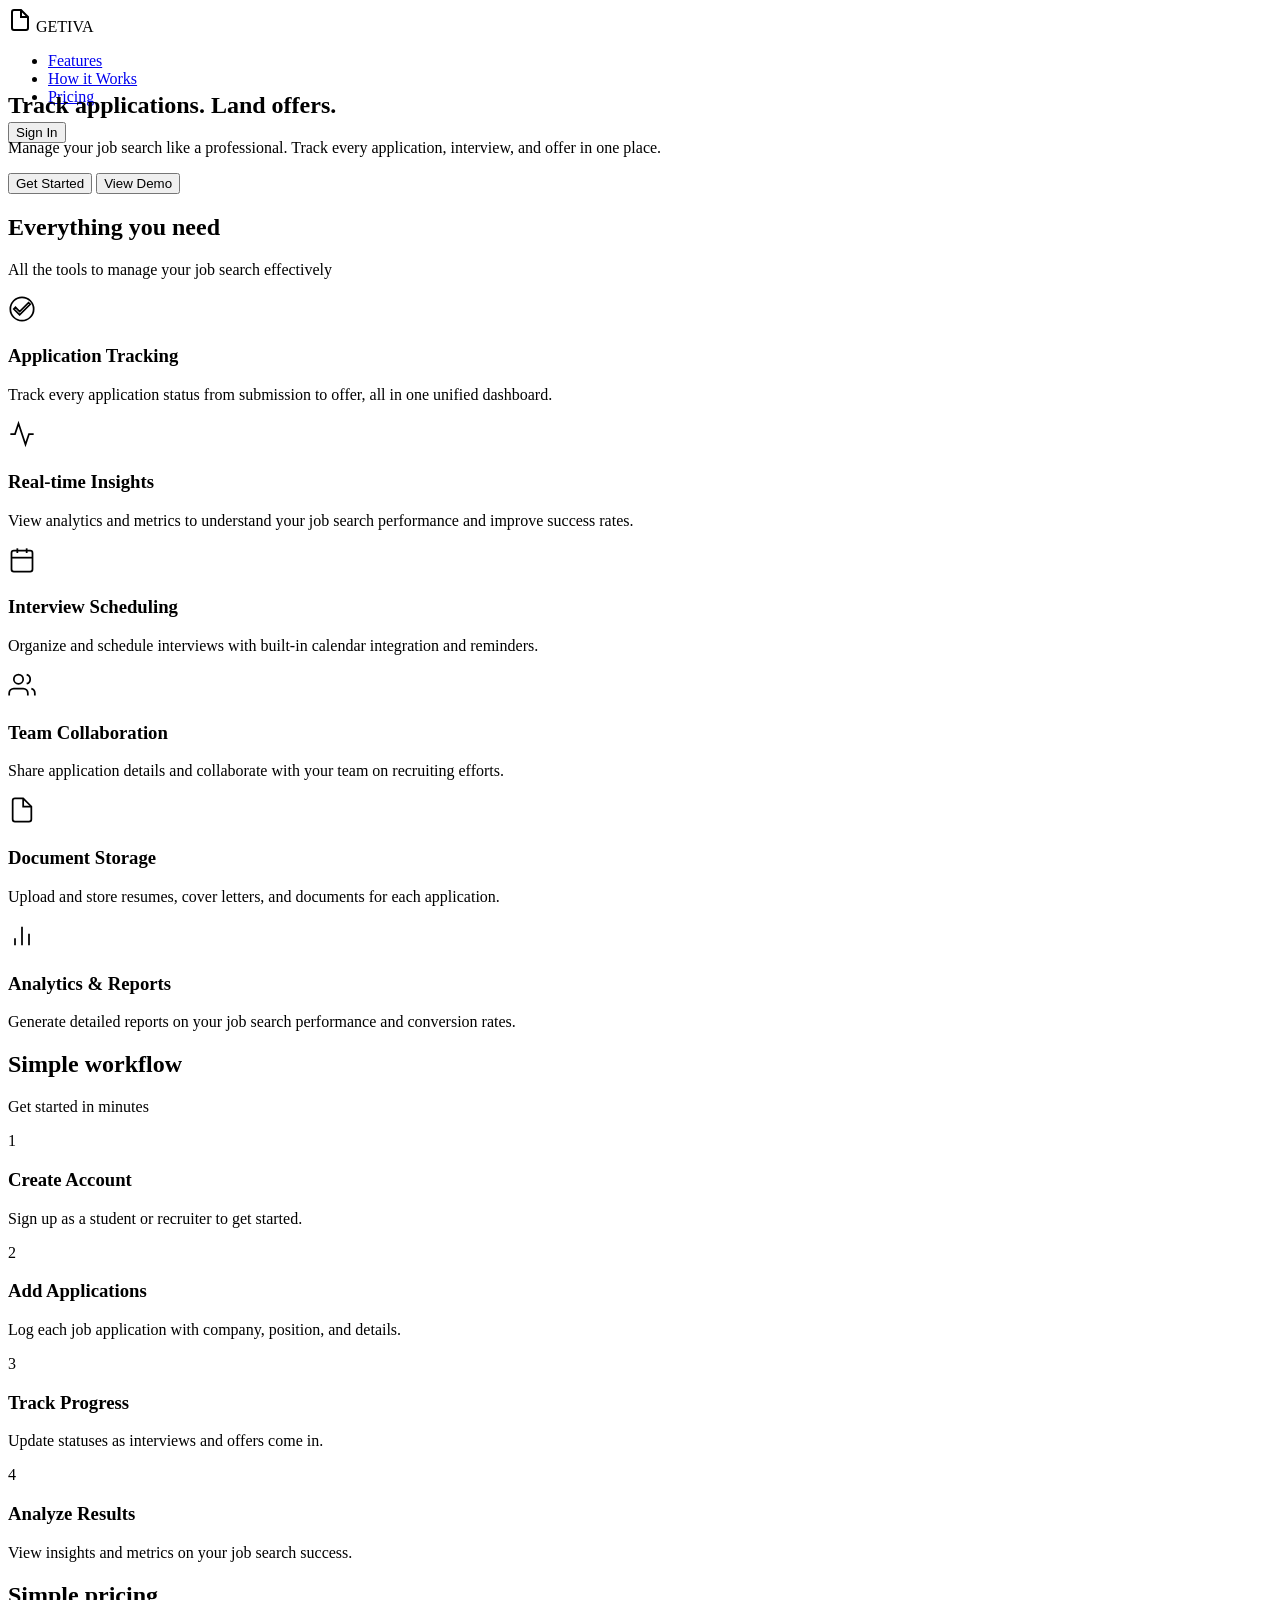
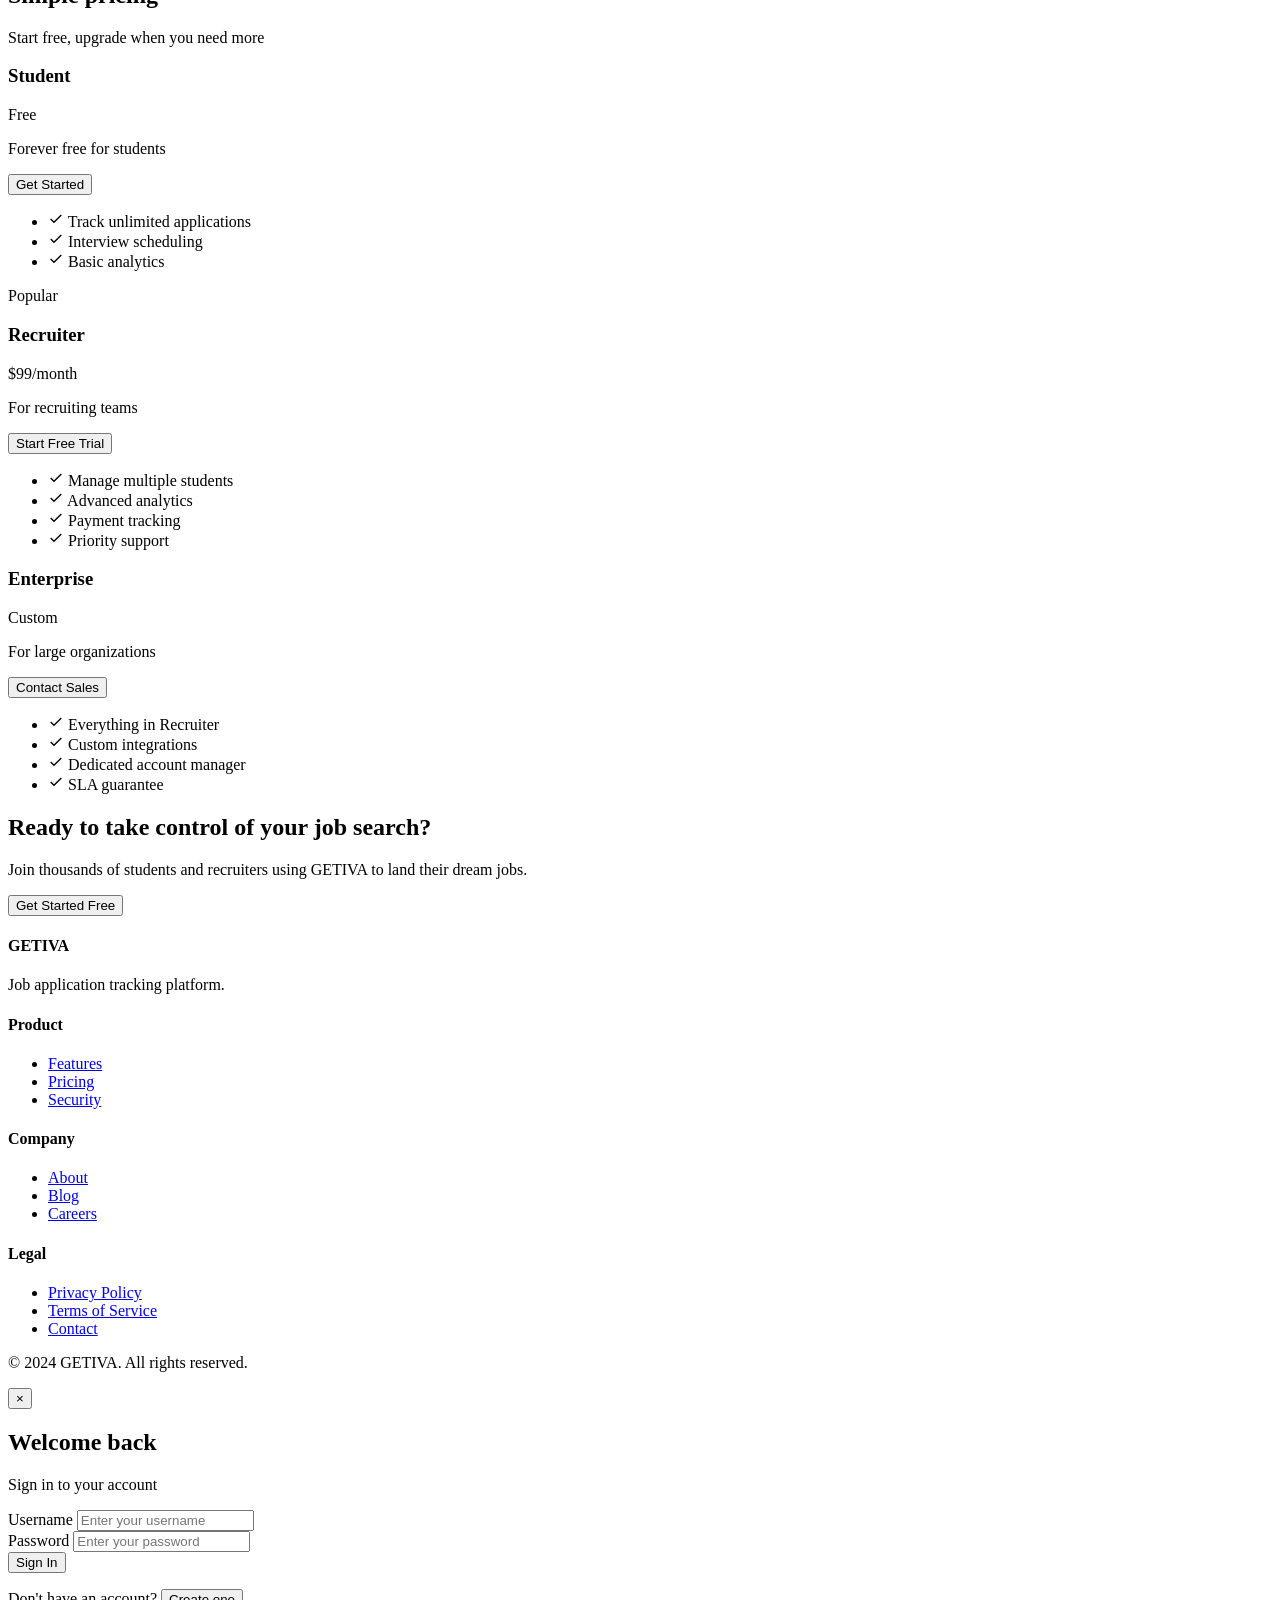
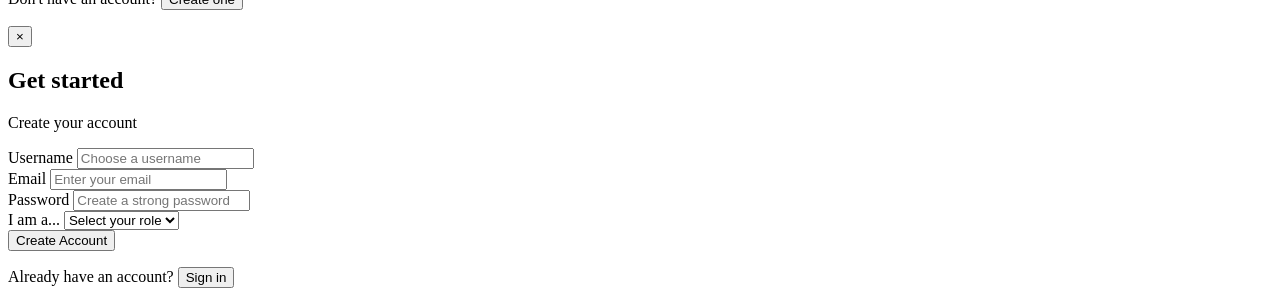
==== frontend/public/index.html @ 127f7015 "Fix all import paths and file references after directory restructuring Updated backend Python import" ====
<!DOCTYPE html>
<html lang="en">
<head>
    <meta charset="UTF-8">
    <meta name="viewport" content="width=device-width, initial-scale=1.0">
    <title>GETIVA - Job Application Tracking Platform</title>
    <link rel="stylesheet" href="css/design-system.css">
    <link rel="stylesheet" href="css/landing.css">
</head>
<body>
    <!-- Navigation -->
    <nav class="navbar">
        <div class="container flex justify-between items-center" style="height: 64px;">
            <div class="logo">
                <svg width="24" height="24" viewBox="0 0 24 24" fill="none" stroke="currentColor" stroke-width="2">
                    <path d="M13 2H6a2 2 0 0 0-2 2v16a2 2 0 0 0 2 2h12a2 2 0 0 0 2-2V9z"></path>
                    <polyline points="13 2 13 9 20 9"></polyline>
                </svg>
                <span>GETIVA</span>
            </div>
            <ul class="nav-links">
                <li><a href="#features">Features</a></li>
                <li><a href="#how-it-works">How it Works</a></li>
                <li><a href="#pricing">Pricing</a></li>
            </ul>
            <button class="btn btn-primary" id="signInBtn">Sign In</button>
        </div>
    </nav>

    <!-- Hero Section -->
    <section class="hero">
        <div class="container">
            <div class="hero-content">
                <h1>Track applications. Land offers.</h1>
                <p>Manage your job search like a professional. Track every application, interview, and offer in one place.</p>
                <div class="hero-buttons">
                    <button class="btn btn-primary btn-lg" id="getStartedBtn">Get Started</button>
                    <button class="btn btn-secondary btn-lg">View Demo</button>
                </div>
            </div>
            <div class="hero-image">
                <div class="dashboard-preview">
                    <div class="preview-header">
                        <div class="preview-dot"></div>
                        <div class="preview-dot"></div>
                        <div class="preview-dot"></div>
                    </div>
                    <div class="preview-content">
                        <div class="preview-row">
                            <div class="preview-item large"></div>
                        </div>
                        <div class="preview-row">
                            <div class="preview-item"></div>
                            <div class="preview-item"></div>
                        </div>
                        <div class="preview-row">
                            <div class="preview-item large"></div>
                        </div>
                    </div>
                </div>
            </div>
        </div>
    </section>

    <!-- Features Section -->
    <section id="features" class="features-section">
        <div class="container">
            <div class="section-header">
                <h2>Everything you need</h2>
                <p>All the tools to manage your job search effectively</p>
            </div>
            <div class="features-grid">
                <!-- Application Tracking -->
                <div class="feature-card">
                    <div class="feature-icon">
                        <svg width="28" height="28" viewBox="0 0 24 24" fill="none" stroke="currentColor" stroke-width="1.5">
                            <path d="M12 2C6.48 2 2 6.48 2 12s4.48 10 10 10 10-4.48 10-10S17.52 2 12 2zm-2 15l-5-5 1.41-1.41L10 14.17l7.59-7.59L19 8l-9 9z"></path>
                        </svg>
                    </div>
                    <h3>Application Tracking</h3>
                    <p>Track every application status from submission to offer, all in one unified dashboard.</p>
                </div>

                <!-- Real-time Updates -->
                <div class="feature-card">
                    <div class="feature-icon">
                        <svg width="28" height="28" viewBox="0 0 24 24" fill="none" stroke="currentColor" stroke-width="1.5">
                            <polyline points="22 12 18 12 15 21 9 3 6 12 2 12"></polyline>
                        </svg>
                    </div>
                    <h3>Real-time Insights</h3>
                    <p>View analytics and metrics to understand your job search performance and improve success rates.</p>
                </div>

                <!-- Organization -->
                <div class="feature-card">
                    <div class="feature-icon">
                        <svg width="28" height="28" viewBox="0 0 24 24" fill="none" stroke="currentColor" stroke-width="1.5">
                            <rect x="3" y="4" width="18" height="18" rx="2" ry="2"></rect>
                            <line x1="16" y1="2" x2="16" y2="6"></line>
                            <line x1="8" y1="2" x2="8" y2="6"></line>
                            <line x1="3" y1="10" x2="21" y2="10"></line>
                        </svg>
                    </div>
                    <h3>Interview Scheduling</h3>
                    <p>Organize and schedule interviews with built-in calendar integration and reminders.</p>
                </div>

                <!-- Recruiter Tools -->
                <div class="feature-card">
                    <div class="feature-icon">
                        <svg width="28" height="28" viewBox="0 0 24 24" fill="none" stroke="currentColor" stroke-width="1.5">
                            <path d="M17 21v-2a4 4 0 0 0-4-4H5a4 4 0 0 0-4 4v2"></path>
                            <circle cx="9" cy="7" r="4"></circle>
                            <path d="M23 21v-2a4 4 0 0 0-3-3.87"></path>
                            <path d="M16 3.13a4 4 0 0 1 0 7.75"></path>
                        </svg>
                    </div>
                    <h3>Team Collaboration</h3>
                    <p>Share application details and collaborate with your team on recruiting efforts.</p>
                </div>

                <!-- Document Management -->
                <div class="feature-card">
                    <div class="feature-icon">
                        <svg width="28" height="28" viewBox="0 0 24 24" fill="none" stroke="currentColor" stroke-width="1.5">
                            <path d="M13 2H6a2 2 0 0 0-2 2v16a2 2 0 0 0 2 2h12a2 2 0 0 0 2-2V9z"></path>
                            <polyline points="13 2 13 9 20 9"></polyline>
                        </svg>
                    </div>
                    <h3>Document Storage</h3>
                    <p>Upload and store resumes, cover letters, and documents for each application.</p>
                </div>

                <!-- Analytics & Reports -->
                <div class="feature-card">
                    <div class="feature-icon">
                        <svg width="28" height="28" viewBox="0 0 24 24" fill="none" stroke="currentColor" stroke-width="1.5">
                            <line x1="18" y1="20" x2="18" y2="10"></line>
                            <line x1="12" y1="20" x2="12" y2="4"></line>
                            <line x1="6" y1="20" x2="6" y2="14"></line>
                        </svg>
                    </div>
                    <h3>Analytics & Reports</h3>
                    <p>Generate detailed reports on your job search performance and conversion rates.</p>
                </div>
            </div>
        </div>
    </section>

    <!-- How It Works -->
    <section id="how-it-works" class="how-it-works">
        <div class="container">
            <div class="section-header">
                <h2>Simple workflow</h2>
                <p>Get started in minutes</p>
            </div>
            <div class="steps-grid">
                <div class="step">
                    <div class="step-number">1</div>
                    <h3>Create Account</h3>
                    <p>Sign up as a student or recruiter to get started.</p>
                </div>
                <div class="step">
                    <div class="step-number">2</div>
                    <h3>Add Applications</h3>
                    <p>Log each job application with company, position, and details.</p>
                </div>
                <div class="step">
                    <div class="step-number">3</div>
                    <h3>Track Progress</h3>
                    <p>Update statuses as interviews and offers come in.</p>
                </div>
                <div class="step">
                    <div class="step-number">4</div>
                    <h3>Analyze Results</h3>
                    <p>View insights and metrics on your job search success.</p>
                </div>
            </div>
        </div>
    </section>

    <!-- Pricing -->
    <section id="pricing" class="pricing-section">
        <div class="container">
            <div class="section-header">
                <h2>Simple pricing</h2>
                <p>Start free, upgrade when you need more</p>
            </div>
            <div class="pricing-grid">
                <div class="pricing-card">
                    <h3>Student</h3>
                    <p class="price">Free</p>
                    <p class="price-description">Forever free for students</p>
                    <button class="btn btn-secondary btn-block">Get Started</button>
                    <ul class="features-list">
                        <li>
                            <svg width="16" height="16" viewBox="0 0 24 24" fill="none" stroke="currentColor" stroke-width="2">
                                <polyline points="20 6 9 17 4 12"></polyline>
                            </svg>
                            Track unlimited applications
                        </li>
                        <li>
                            <svg width="16" height="16" viewBox="0 0 24 24" fill="none" stroke="currentColor" stroke-width="2">
                                <polyline points="20 6 9 17 4 12"></polyline>
                            </svg>
                            Interview scheduling
                        </li>
                        <li>
                            <svg width="16" height="16" viewBox="0 0 24 24" fill="none" stroke="currentColor" stroke-width="2">
                                <polyline points="20 6 9 17 4 12"></polyline>
                            </svg>
                            Basic analytics
                        </li>
                    </ul>
                </div>

                <div class="pricing-card featured">
                    <div class="badge badge-info">Popular</div>
                    <h3>Recruiter</h3>
                    <p class="price">$99<span>/month</span></p>
                    <p class="price-description">For recruiting teams</p>
                    <button class="btn btn-primary btn-block">Start Free Trial</button>
                    <ul class="features-list">
                        <li>
                            <svg width="16" height="16" viewBox="0 0 24 24" fill="none" stroke="currentColor" stroke-width="2">
                                <polyline points="20 6 9 17 4 12"></polyline>
                            </svg>
                            Manage multiple students
                        </li>
                        <li>
                            <svg width="16" height="16" viewBox="0 0 24 24" fill="none" stroke="currentColor" stroke-width="2">
                                <polyline points="20 6 9 17 4 12"></polyline>
                            </svg>
                            Advanced analytics
                        </li>
                        <li>
                            <svg width="16" height="16" viewBox="0 0 24 24" fill="none" stroke="currentColor" stroke-width="2">
                                <polyline points="20 6 9 17 4 12"></polyline>
                            </svg>
                            Payment tracking
                        </li>
                        <li>
                            <svg width="16" height="16" viewBox="0 0 24 24" fill="none" stroke="currentColor" stroke-width="2">
                                <polyline points="20 6 9 17 4 12"></polyline>
                            </svg>
                            Priority support
                        </li>
                    </ul>
                </div>

                <div class="pricing-card">
                    <h3>Enterprise</h3>
                    <p class="price">Custom</p>
                    <p class="price-description">For large organizations</p>
                    <button class="btn btn-secondary btn-block">Contact Sales</button>
                    <ul class="features-list">
                        <li>
                            <svg width="16" height="16" viewBox="0 0 24 24" fill="none" stroke="currentColor" stroke-width="2">
                                <polyline points="20 6 9 17 4 12"></polyline>
                            </svg>
                            Everything in Recruiter
                        </li>
                        <li>
                            <svg width="16" height="16" viewBox="0 0 24 24" fill="none" stroke="currentColor" stroke-width="2">
                                <polyline points="20 6 9 17 4 12"></polyline>
                            </svg>
                            Custom integrations
                        </li>
                        <li>
                            <svg width="16" height="16" viewBox="0 0 24 24" fill="none" stroke="currentColor" stroke-width="2">
                                <polyline points="20 6 9 17 4 12"></polyline>
                            </svg>
                            Dedicated account manager
                        </li>
                        <li>
                            <svg width="16" height="16" viewBox="0 0 24 24" fill="none" stroke="currentColor" stroke-width="2">
                                <polyline points="20 6 9 17 4 12"></polyline>
                            </svg>
                            SLA guarantee
                        </li>
                    </ul>
                </div>
            </div>
        </div>
    </section>

    <!-- CTA Section -->
    <section class="cta-section">
        <div class="container">
            <h2>Ready to take control of your job search?</h2>
            <p>Join thousands of students and recruiters using GETIVA to land their dream jobs.</p>
            <button class="btn btn-primary btn-lg" id="ctaButton">Get Started Free</button>
        </div>
    </section>

    <!-- Footer -->
    <footer class="footer">
        <div class="container">
            <div class="footer-top">
                <div class="footer-col">
                    <h4>GETIVA</h4>
                    <p>Job application tracking platform.</p>
                </div>
                <div class="footer-col">
                    <h4>Product</h4>
                    <ul>
                        <li><a href="#features">Features</a></li>
                        <li><a href="#pricing">Pricing</a></li>
                        <li><a href="#">Security</a></li>
                    </ul>
                </div>
                <div class="footer-col">
                    <h4>Company</h4>
                    <ul>
                        <li><a href="#">About</a></li>
                        <li><a href="#">Blog</a></li>
                        <li><a href="#">Careers</a></li>
                    </ul>
                </div>
                <div class="footer-col">
                    <h4>Legal</h4>
                    <ul>
                        <li><a href="#">Privacy Policy</a></li>
                        <li><a href="#">Terms of Service</a></li>
                        <li><a href="#">Contact</a></li>
                    </ul>
                </div>
            </div>
            <div class="footer-bottom">
                <p>&copy; 2024 GETIVA. All rights reserved.</p>
            </div>
        </div>
    </footer>

    <!-- Auth Modals -->
    <div class="auth-modal" id="authModal">
        <div class="modal-content">
            <!-- Login Form -->
            <div class="form-container active" id="loginForm">
                <button class="modal-close" id="closeAuthModal">&times;</button>
                <h2>Welcome back</h2>
                <p>Sign in to your account</p>

                <form id="loginFormElement">
                    <div class="form-group">
                        <label for="loginUsername">Username</label>
                        <input type="text" id="loginUsername" name="username" required placeholder="Enter your username">
                    </div>

                    <div class="form-group">
                        <label for="loginPassword">Password</label>
                        <input type="password" id="loginPassword" name="password" required placeholder="Enter your password">
                    </div>

                    <div class="form-error" id="loginError"></div>

                    <button type="submit" class="btn btn-primary btn-block">
                        Sign In
                    </button>
                </form>

                <div class="form-footer">
                    <p>Don't have an account? <button class="link-btn" id="switchToRegister">Create one</button></p>
                </div>
            </div>

            <!-- Registration Form -->
            <div class="form-container" id="registerForm">
                <button class="modal-close" id="closeAuthModal2">&times;</button>
                <h2>Get started</h2>
                <p>Create your account</p>

                <form id="registerFormElement">
                    <div class="form-group">
                        <label for="registerUsername">Username</label>
                        <input type="text" id="registerUsername" name="username" required placeholder="Choose a username">
                    </div>

                    <div class="form-group">
                        <label for="registerEmail">Email</label>
                        <input type="email" id="registerEmail" name="email" required placeholder="Enter your email">
                    </div>

                    <div class="form-group">
                        <label for="registerPassword">Password</label>
                        <input type="password" id="registerPassword" name="password" required placeholder="Create a strong password">
                    </div>

                    <div class="form-group">
                        <label for="registerRole">I am a...</label>
                        <select id="registerRole" name="role" required>
                            <option value="">Select your role</option>
                            <option value="student">Student</option>
                            <option value="recruiter">Recruiter</option>
                        </select>
                    </div>

                    <div class="form-group" id="fullNameGroup" style="display: none;">
                        <label for="registerFullName">Full Name</label>
                        <input type="text" id="registerFullName" name="full_name" placeholder="Enter your full name">
                    </div>

                    <div class="form-error" id="registerError"></div>

                    <button type="submit" class="btn btn-primary btn-block">
                        Create Account
                    </button>
                </form>

                <div class="form-footer">
                    <p>Already have an account? <button class="link-btn" id="switchToLogin">Sign in</button></p>
                </div>
            </div>
        </div>
    </div>

    <!-- Overlay -->
    <div class="modal-overlay" id="modalOverlay"></div>

    <!-- Toast Notifications -->
    <div class="toast-container" id="toastContainer"></div>

    <script src="js/script.js"></script>
</body>
</html>
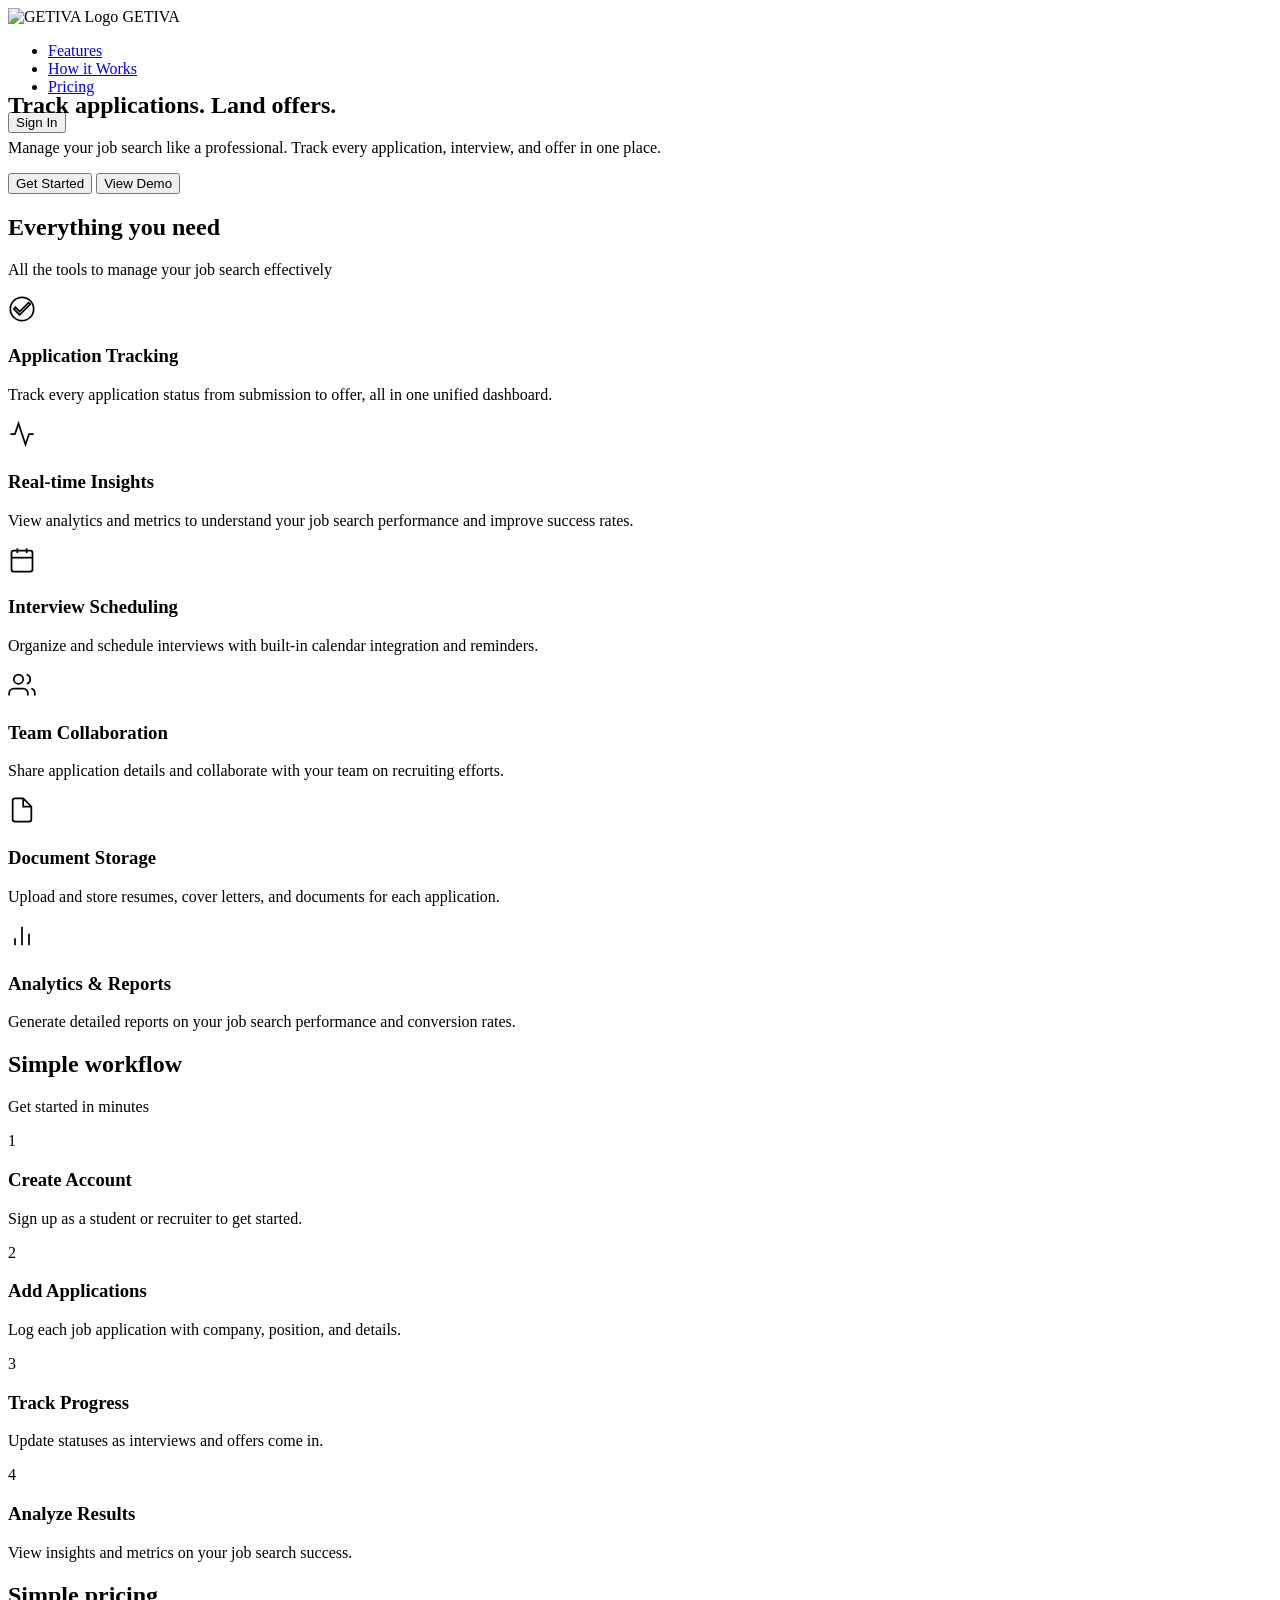
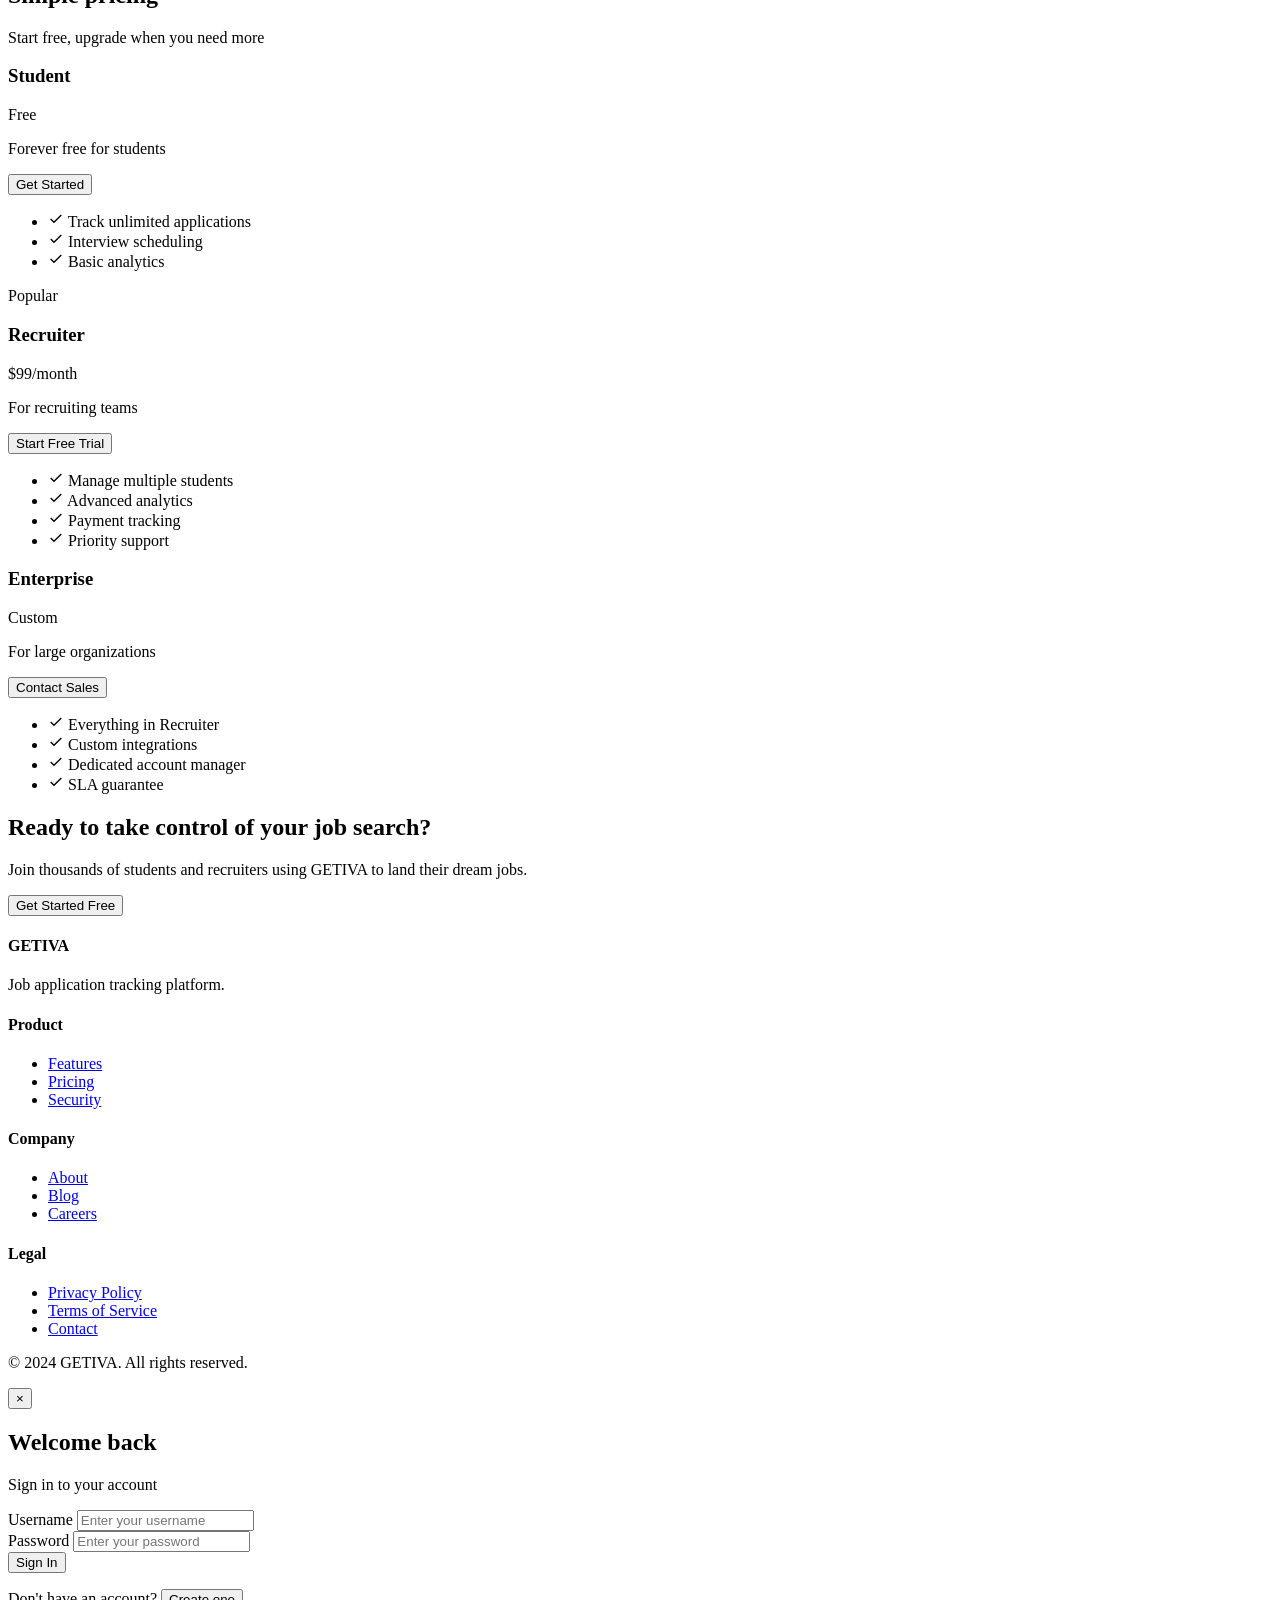
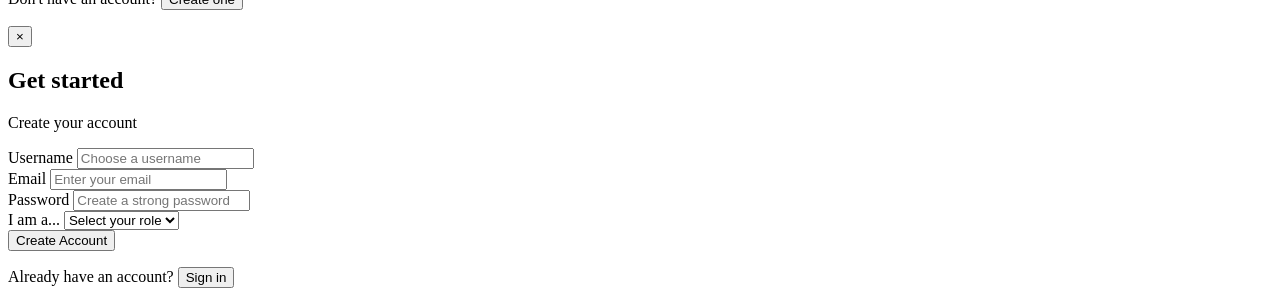
==== commit 8af7711f: "Add GETIVA logo support and update branding across application - Create frontend/public/images direc" ====
--- a/frontend/public/index.html
+++ b/frontend/public/index.html
@@ -12,10 +12,7 @@
     <nav class="navbar">
         <div class="container flex justify-between items-center" style="height: 64px;">
             <div class="logo">
-                <svg width="24" height="24" viewBox="0 0 24 24" fill="none" stroke="currentColor" stroke-width="2">
-                    <path d="M13 2H6a2 2 0 0 0-2 2v16a2 2 0 0 0 2 2h12a2 2 0 0 0 2-2V9z"></path>
-                    <polyline points="13 2 13 9 20 9"></polyline>
-                </svg>
+                <img src="images/logo.png" alt="GETIVA Logo" width="32" height="32" style="object-fit: contain;">
                 <span>GETIVA</span>
             </div>
             <ul class="nav-links">
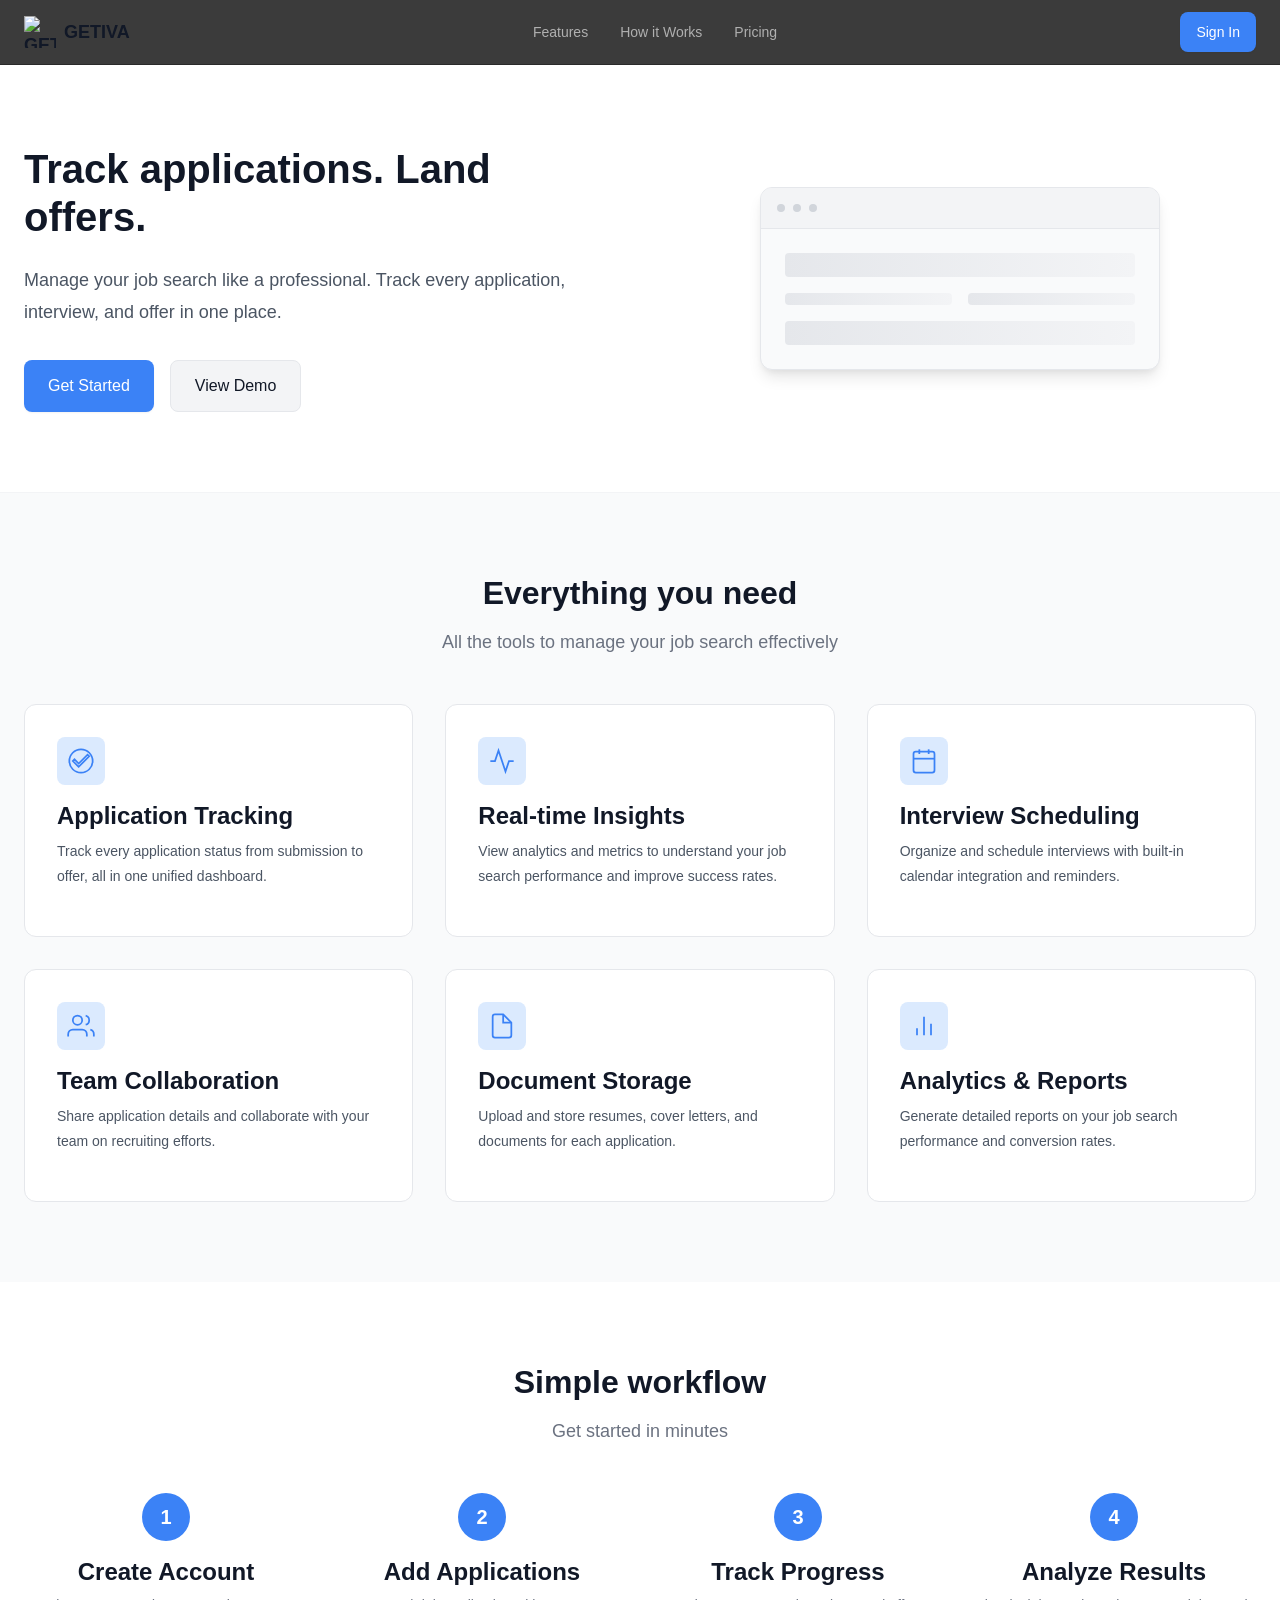
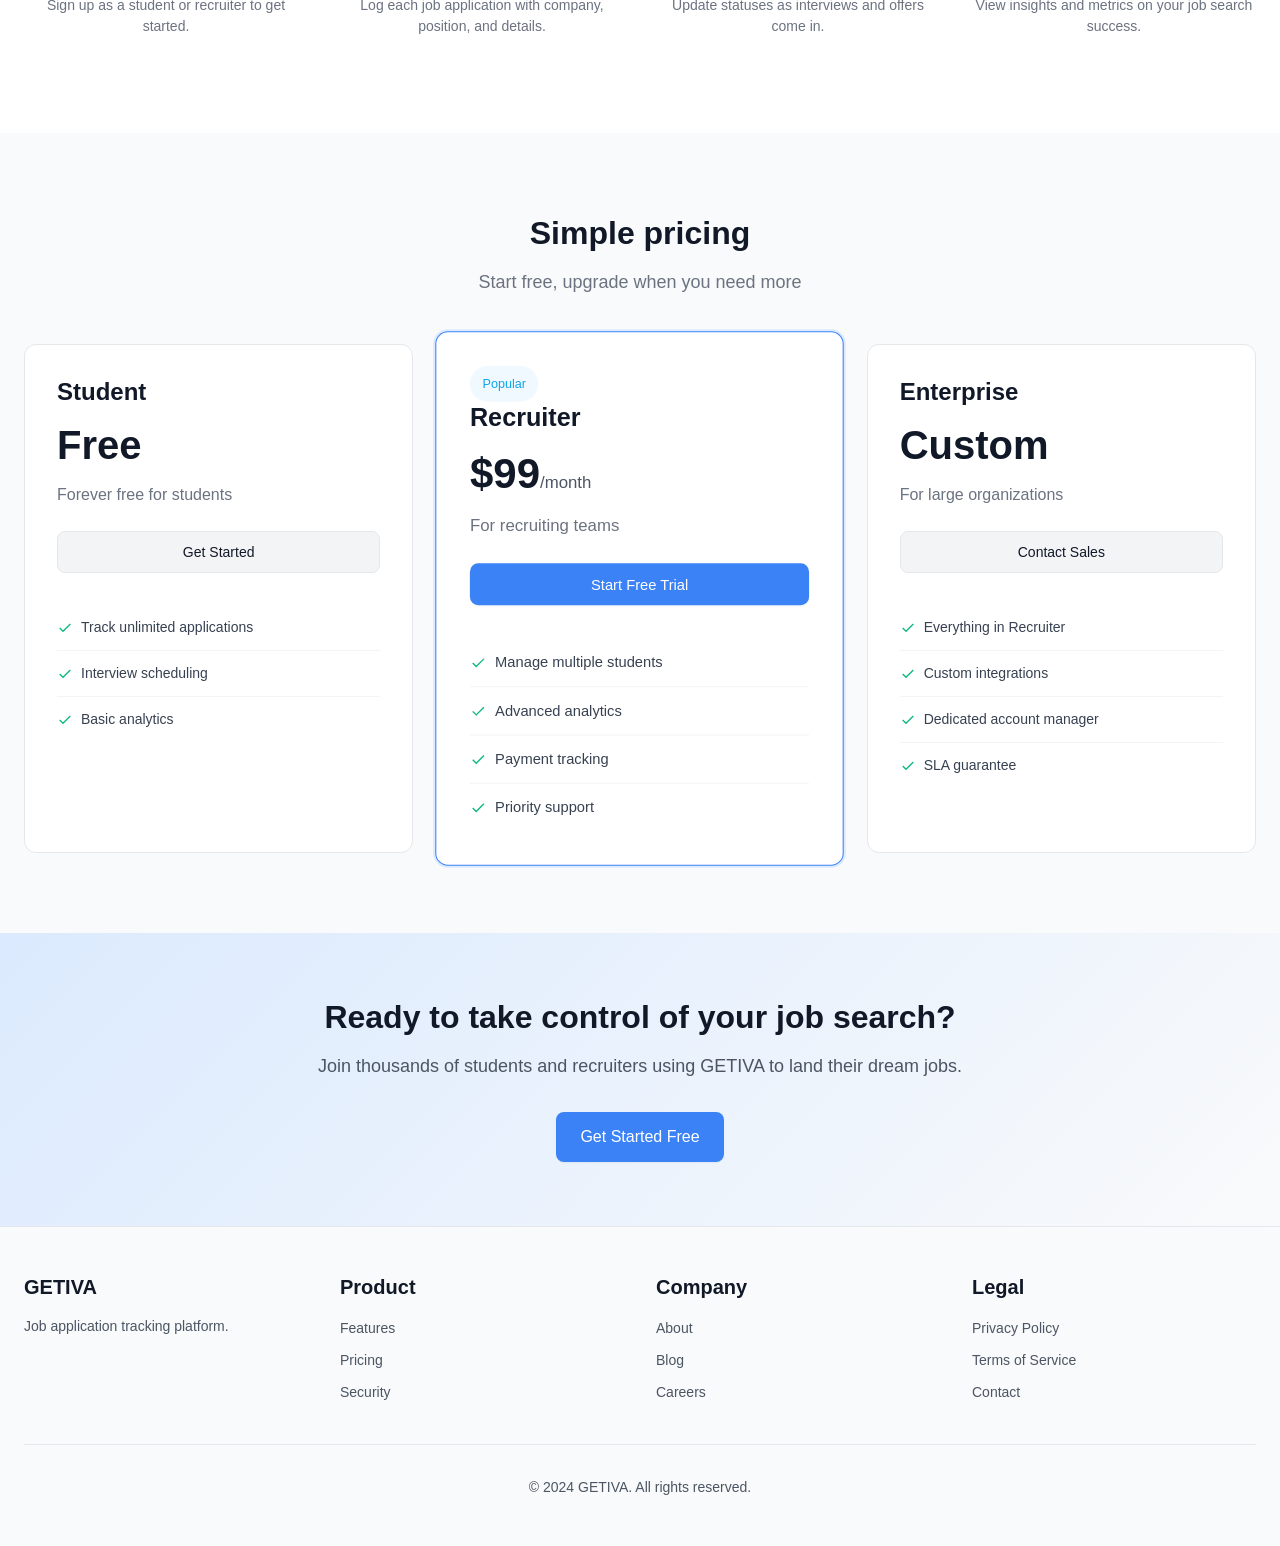
==== commit fe151388: "Fix frontend asset paths for correct relative references Update all HTML files to use ../ prefix for" ====
--- a/frontend/public/index.html
+++ b/frontend/public/index.html
@@ -4,8 +4,8 @@
     <meta charset="UTF-8">
     <meta name="viewport" content="width=device-width, initial-scale=1.0">
     <title>GETIVA - Job Application Tracking Platform</title>
-    <link rel="stylesheet" href="css/design-system.css">
-    <link rel="stylesheet" href="css/landing.css">
+    <link rel="stylesheet" href="../css/design-system.css">
+    <link rel="stylesheet" href="../css/landing.css">
 </head>
 <body>
     <!-- Navigation -->
@@ -418,6 +418,6 @@
     <!-- Toast Notifications -->
     <div class="toast-container" id="toastContainer"></div>
 
-    <script src="js/script.js"></script>
+    <script src="../js/script.js"></script>
 </body>
 </html>
--- a/frontend/css/design-system.css
+++ b/frontend/css/design-system.css
@@ -0,0 +1,578 @@
+/* ============================================
+   GETIVA - Professional SaaS Design System
+   Enterprise-grade, human-centric UI
+   ============================================ */
+
+:root {
+    /* Color Palette - Professional & Neutral */
+    --color-white: #FFFFFF;
+    --color-black: #000000;
+    --color-gray-50: #F9FAFB;
+    --color-gray-100: #F3F4F6;
+    --color-gray-200: #E5E7EB;
+    --color-gray-300: #D1D5DB;
+    --color-gray-400: #9CA3AF;
+    --color-gray-500: #6B7280;
+    --color-gray-600: #4B5563;
+    --color-gray-700: #374151;
+    --color-gray-800: #1F2937;
+    --color-gray-900: #111827;
+
+    /* Brand Color - Soft Blue Accent */
+    --color-primary: #3B82F6;
+    --color-primary-light: #DBEAFE;
+    --color-primary-dark: #1E40AF;
+
+    /* Semantic Colors */
+    --color-success: #10B981;
+    --color-success-light: #ECFDF5;
+    --color-warning: #F59E0B;
+    --color-warning-light: #FFFBEB;
+    --color-error: #EF4444;
+    --color-error-light: #FEE2E2;
+    --color-info: #0EA5E9;
+    --color-info-light: #F0F9FF;
+
+    /* Typography Scale */
+    --font-family-primary: -apple-system, BlinkMacSystemFont, 'Segoe UI', 'Roboto', 'Helvetica Neue', sans-serif;
+    --font-family-mono: 'Monaco', 'Menlo', 'Ubuntu Mono', monospace;
+
+    --font-size-xs: 12px;
+    --font-size-sm: 14px;
+    --font-size-base: 16px;
+    --font-size-lg: 18px;
+    --font-size-xl: 20px;
+    --font-size-2xl: 24px;
+    --font-size-3xl: 32px;
+    --font-size-4xl: 40px;
+
+    --font-weight-light: 300;
+    --font-weight-normal: 400;
+    --font-weight-medium: 500;
+    --font-weight-semibold: 600;
+    --font-weight-bold: 700;
+
+    /* Line Heights */
+    --line-height-tight: 1.25;
+    --line-height-normal: 1.5;
+    --line-height-relaxed: 1.75;
+
+    /* Spacing System (8px base) */
+    --space-0: 0;
+    --space-1: 4px;
+    --space-2: 8px;
+    --space-3: 12px;
+    --space-4: 16px;
+    --space-6: 24px;
+    --space-8: 32px;
+    --space-12: 48px;
+    --space-16: 64px;
+    --space-20: 80px;
+    --space-24: 96px;
+
+    /* Border Radius */
+    --radius-sm: 4px;
+    --radius-md: 6px;
+    --radius-lg: 8px;
+    --radius-xl: 12px;
+    --radius-2xl: 16px;
+    --radius-full: 9999px;
+
+    /* Shadow System */
+    --shadow-sm: 0 1px 2px 0 rgba(0, 0, 0, 0.05);
+    --shadow-md: 0 4px 6px -1px rgba(0, 0, 0, 0.1), 0 2px 4px -1px rgba(0, 0, 0, 0.06);
+    --shadow-lg: 0 10px 15px -3px rgba(0, 0, 0, 0.1), 0 4px 6px -2px rgba(0, 0, 0, 0.05);
+    --shadow-xl: 0 20px 25px -5px rgba(0, 0, 0, 0.1), 0 10px 10px -5px rgba(0, 0, 0, 0.04);
+    --shadow-2xl: 0 25px 50px -12px rgba(0, 0, 0, 0.25);
+
+    /* Transitions */
+    --transition-fast: all 150ms ease-in-out;
+    --transition-base: all 200ms ease-in-out;
+    --transition-slow: all 300ms ease-in-out;
+}
+
+/* ============================================
+   RESET & GLOBAL
+   ============================================ */
+
+* {
+    margin: 0;
+    padding: 0;
+    box-sizing: border-box;
+}
+
+html {
+    scroll-behavior: smooth;
+    -webkit-font-smoothing: antialiased;
+    -moz-osx-font-smoothing: grayscale;
+}
+
+body {
+    font-family: var(--font-family-primary);
+    background-color: var(--color-white);
+    color: var(--color-gray-900);
+    font-size: var(--font-size-base);
+    line-height: var(--line-height-normal);
+}
+
+/* ============================================
+   TYPOGRAPHY
+   ============================================ */
+
+h1, h2, h3, h4, h5, h6 {
+    font-weight: var(--font-weight-semibold);
+    line-height: var(--line-height-tight);
+    color: var(--color-gray-900);
+}
+
+h1 {
+    font-size: var(--font-size-4xl);
+    font-weight: var(--font-weight-bold);
+}
+
+h2 {
+    font-size: var(--font-size-3xl);
+}
+
+h3 {
+    font-size: var(--font-size-2xl);
+}
+
+h4 {
+    font-size: var(--font-size-xl);
+}
+
+h5 {
+    font-size: var(--font-size-lg);
+}
+
+h6 {
+    font-size: var(--font-size-base);
+    text-transform: uppercase;
+    letter-spacing: 0.05em;
+    color: var(--color-gray-600);
+}
+
+p {
+    color: var(--color-gray-600);
+    margin-bottom: var(--space-4);
+}
+
+a {
+    color: var(--color-primary);
+    text-decoration: none;
+    transition: var(--transition-fast);
+}
+
+a:hover {
+    color: var(--color-primary-dark);
+    text-decoration: underline;
+}
+
+/* ============================================
+   BUTTONS
+   ============================================ */
+
+.btn {
+    display: inline-flex;
+    align-items: center;
+    justify-content: center;
+    gap: var(--space-2);
+    padding: var(--space-3) var(--space-4);
+    font-size: var(--font-size-sm);
+    font-weight: var(--font-weight-medium);
+    border: none;
+    border-radius: var(--radius-lg);
+    cursor: pointer;
+    transition: var(--transition-base);
+    text-decoration: none;
+    white-space: nowrap;
+}
+
+/* Button Variants */
+.btn-primary {
+    background-color: var(--color-primary);
+    color: var(--color-white);
+    box-shadow: var(--shadow-sm);
+}
+
+.btn-primary:hover {
+    background-color: var(--color-primary-dark);
+    box-shadow: var(--shadow-md);
+}
+
+.btn-primary:active {
+    transform: translateY(1px);
+}
+
+.btn-secondary {
+    background-color: var(--color-gray-100);
+    color: var(--color-gray-900);
+    border: 1px solid var(--color-gray-200);
+}
+
+.btn-secondary:hover {
+    background-color: var(--color-gray-50);
+    border-color: var(--color-gray-300);
+}
+
+.btn-ghost {
+    background-color: transparent;
+    color: var(--color-gray-700);
+    border: 1px solid transparent;
+}
+
+.btn-ghost:hover {
+    background-color: var(--color-gray-50);
+}
+
+.btn-danger {
+    background-color: var(--color-error);
+    color: var(--color-white);
+}
+
+.btn-danger:hover {
+    background-color: #DC2626;
+}
+
+.btn-success {
+    background-color: var(--color-success);
+    color: var(--color-white);
+}
+
+.btn-success:hover {
+    background-color: #059669;
+}
+
+/* Button Sizes */
+.btn-sm {
+    padding: var(--space-2) var(--space-3);
+    font-size: var(--font-size-xs);
+}
+
+.btn-lg {
+    padding: var(--space-4) var(--space-6);
+    font-size: var(--font-size-base);
+}
+
+.btn-block {
+    width: 100%;
+}
+
+.btn-disabled {
+    opacity: 0.6;
+    cursor: not-allowed;
+    pointer-events: none;
+}
+
+/* ============================================
+   INPUTS & FORMS
+   ============================================ */
+
+.form-group {
+    margin-bottom: var(--space-6);
+}
+
+label {
+    display: block;
+    font-size: var(--font-size-sm);
+    font-weight: var(--font-weight-medium);
+    color: var(--color-gray-900);
+    margin-bottom: var(--space-2);
+}
+
+input,
+select,
+textarea {
+    width: 100%;
+    padding: var(--space-3) var(--space-4);
+    font-family: inherit;
+    font-size: var(--font-size-base);
+    border: 1px solid var(--color-gray-300);
+    border-radius: var(--radius-lg);
+    background-color: var(--color-white);
+    color: var(--color-gray-900);
+    transition: var(--transition-fast);
+}
+
+input::placeholder,
+textarea::placeholder {
+    color: var(--color-gray-400);
+}
+
+input:focus,
+select:focus,
+textarea:focus {
+    outline: none;
+    border-color: var(--color-primary);
+    box-shadow: 0 0 0 3px var(--color-primary-light);
+}
+
+input:disabled,
+select:disabled,
+textarea:disabled {
+    background-color: var(--color-gray-50);
+    color: var(--color-gray-500);
+    cursor: not-allowed;
+}
+
+select {
+    cursor: pointer;
+    appearance: none;
+    background-image: url("data:image/svg+xml,%3Csvg xmlns='http://www.w3.org/2000/svg' fill='none' viewBox='0 0 20 20'%3E%3Cpath stroke='%236B7280' stroke-linecap='round' stroke-linejoin='round' stroke-width='1.5' d='m6 8 4 4 4-4'/%3E%3C/svg%3E");
+    background-position: right var(--space-4) center;
+    background-repeat: no-repeat;
+    background-size: 20px;
+    padding-right: var(--space-12);
+}
+
+textarea {
+    resize: vertical;
+    min-height: 120px;
+}
+
+/* ============================================
+   CARDS & CONTAINERS
+   ============================================ */
+
+.card {
+    background-color: var(--color-white);
+    border: 1px solid var(--color-gray-200);
+    border-radius: var(--radius-xl);
+    padding: var(--space-6);
+    box-shadow: var(--shadow-sm);
+    transition: var(--transition-base);
+}
+
+.card:hover {
+    box-shadow: var(--shadow-md);
+    border-color: var(--color-gray-300);
+}
+
+.card-compact {
+    padding: var(--space-4);
+}
+
+/* ============================================
+   GRID & LAYOUT
+   ============================================ */
+
+.container {
+    width: 100%;
+    max-width: 1280px;
+    margin: 0 auto;
+    padding: 0 var(--space-6);
+}
+
+.grid {
+    display: grid;
+    gap: var(--space-6);
+}
+
+.grid-2 {
+    grid-template-columns: repeat(2, 1fr);
+}
+
+.grid-3 {
+    grid-template-columns: repeat(3, 1fr);
+}
+
+.grid-4 {
+    grid-template-columns: repeat(4, 1fr);
+}
+
+@media (max-width: 1024px) {
+    .grid-4 {
+        grid-template-columns: repeat(2, 1fr);
+    }
+}
+
+@media (max-width: 640px) {
+    .grid-2,
+    .grid-3,
+    .grid-4 {
+        grid-template-columns: 1fr;
+    }
+}
+
+/* ============================================
+   UTILITY CLASSES
+   ============================================ */
+
+.text-center {
+    text-align: center;
+}
+
+.text-right {
+    text-align: right;
+}
+
+.text-left {
+    text-align: left;
+}
+
+.text-muted {
+    color: var(--color-gray-500);
+}
+
+.text-primary {
+    color: var(--color-primary);
+}
+
+.text-success {
+    color: var(--color-success);
+}
+
+.text-error {
+    color: var(--color-error);
+}
+
+.text-warning {
+    color: var(--color-warning);
+}
+
+.text-sm {
+    font-size: var(--font-size-sm);
+}
+
+.text-xs {
+    font-size: var(--font-size-xs);
+}
+
+.font-medium {
+    font-weight: var(--font-weight-medium);
+}
+
+.font-semibold {
+    font-weight: var(--font-weight-semibold);
+}
+
+.font-bold {
+    font-weight: var(--font-weight-bold);
+}
+
+.m-0 { margin: 0; }
+.mt-2 { margin-top: var(--space-2); }
+.mt-4 { margin-top: var(--space-4); }
+.mt-6 { margin-top: var(--space-6); }
+.mb-2 { margin-bottom: var(--space-2); }
+.mb-4 { margin-bottom: var(--space-4); }
+.mb-6 { margin-bottom: var(--space-6); }
+
+.p-0 { padding: 0; }
+.p-4 { padding: var(--space-4); }
+.p-6 { padding: var(--space-6); }
+
+.flex {
+    display: flex;
+}
+
+.flex-col {
+    flex-direction: column;
+}
+
+.gap-2 { gap: var(--space-2); }
+.gap-4 { gap: var(--space-4); }
+.gap-6 { gap: var(--space-6); }
+
+.items-center {
+    align-items: center;
+}
+
+.justify-between {
+    justify-content: space-between;
+}
+
+.justify-center {
+    justify-content: center;
+}
+
+/* ============================================
+   STATUS BADGES
+   ============================================ */
+
+.badge {
+    display: inline-flex;
+    align-items: center;
+    padding: var(--space-2) var(--space-3);
+    border-radius: var(--radius-full);
+    font-size: var(--font-size-xs);
+    font-weight: var(--font-weight-medium);
+}
+
+.badge-success {
+    background-color: var(--color-success-light);
+    color: var(--color-success);
+}
+
+.badge-error {
+    background-color: var(--color-error-light);
+    color: var(--color-error);
+}
+
+.badge-warning {
+    background-color: var(--color-warning-light);
+    color: var(--color-warning);
+}
+
+.badge-info {
+    background-color: var(--color-info-light);
+    color: var(--color-info);
+}
+
+.badge-gray {
+    background-color: var(--color-gray-100);
+    color: var(--color-gray-700);
+}
+
+/* ============================================
+   RESPONSIVE
+   ============================================ */
+
+@media (max-width: 768px) {
+    h1 {
+        font-size: var(--font-size-3xl);
+    }
+
+    h2 {
+        font-size: var(--font-size-2xl);
+    }
+
+    .container {
+        padding: 0 var(--space-4);
+    }
+}
+
+@media (max-width: 480px) {
+    h1 {
+        font-size: var(--font-size-2xl);
+    }
+
+    h2 {
+        font-size: var(--font-size-xl);
+    }
+
+    .btn {
+        padding: var(--space-2) var(--space-3);
+        font-size: var(--font-size-xs);
+    }
+}
+
+/* ============================================
+   ACCESSIBILITY
+   ============================================ */
+
+@media (prefers-reduced-motion: reduce) {
+    * {
+        animation-duration: 0.01ms !important;
+        animation-iteration-count: 1 !important;
+        transition-duration: 0.01ms !important;
+    }
+}
+
+@media (prefers-color-scheme: light) {
+    body {
+        background-color: var(--color-white);
+        color: var(--color-gray-900);
+    }
+}
--- a/frontend/css/landing.css
+++ b/frontend/css/landing.css
@@ -0,0 +1,688 @@
+/* ============================================
+   GETIVA - Professional Landing Page Styles
+   ============================================ */
+
+/* ============================================
+   NAVIGATION
+   ============================================ */
+
+.navbar {
+    position: sticky;
+    top: 0;
+    z-index: 100;
+    background-color: var(--color-white);
+    border-bottom: 1px solid var(--color-gray-200);
+}
+
+.navbar .logo {
+    display: flex;
+    align-items: center;
+    gap: var(--space-2);
+    font-weight: var(--font-weight-bold);
+    font-size: var(--font-size-lg);
+    color: var(--color-gray-900);
+}
+
+.navbar .logo svg {
+    color: var(--color-primary);
+}
+
+.nav-links {
+    display: flex;
+    list-style: none;
+    gap: var(--space-8);
+}
+
+.nav-links a {
+    color: var(--color-gray-600);
+    font-weight: var(--font-weight-medium);
+    font-size: var(--font-size-sm);
+}
+
+.nav-links a:hover {
+    color: var(--color-primary);
+}
+
+@media (max-width: 768px) {
+    .nav-links {
+        display: none;
+    }
+
+    .navbar .logo {
+        font-size: var(--font-size-base);
+    }
+}
+
+/* ============================================
+   HERO SECTION
+   ============================================ */
+
+.hero {
+    padding: var(--space-20) 0;
+    border-bottom: 1px solid var(--color-gray-100);
+}
+
+.hero .container {
+    display: grid;
+    grid-template-columns: 1fr 1fr;
+    gap: var(--space-12);
+    align-items: center;
+}
+
+.hero-content h1 {
+    margin-bottom: var(--space-6);
+    line-height: 1.2;
+}
+
+.hero-content > p {
+    font-size: var(--font-size-lg);
+    color: var(--color-gray-600);
+    margin-bottom: var(--space-8);
+    line-height: var(--line-height-relaxed);
+}
+
+.hero-buttons {
+    display: flex;
+    gap: var(--space-4);
+    flex-wrap: wrap;
+}
+
+.hero-image {
+    display: flex;
+    justify-content: center;
+    align-items: center;
+}
+
+.dashboard-preview {
+    width: 100%;
+    max-width: 400px;
+    background: var(--color-gray-50);
+    border: 1px solid var(--color-gray-200);
+    border-radius: var(--radius-xl);
+    overflow: hidden;
+    box-shadow: var(--shadow-lg);
+}
+
+.preview-header {
+    display: flex;
+    gap: var(--space-2);
+    padding: var(--space-4);
+    background: var(--color-gray-100);
+    border-bottom: 1px solid var(--color-gray-200);
+}
+
+.preview-dot {
+    width: 8px;
+    height: 8px;
+    border-radius: 50%;
+    background: var(--color-gray-300);
+}
+
+.preview-content {
+    padding: var(--space-6);
+}
+
+.preview-row {
+    display: flex;
+    gap: var(--space-4);
+    margin-bottom: var(--space-4);
+}
+
+.preview-row:last-child {
+    margin-bottom: 0;
+}
+
+.preview-item {
+    height: 12px;
+    background: linear-gradient(90deg, var(--color-gray-200), var(--color-gray-100));
+    border-radius: var(--radius-sm);
+    flex: 1;
+}
+
+.preview-item.large {
+    height: 24px;
+}
+
+@media (max-width: 1024px) {
+    .hero .container {
+        grid-template-columns: 1fr;
+    }
+
+    .hero-image {
+        max-width: 100%;
+    }
+}
+
+@media (max-width: 768px) {
+    .hero {
+        padding: var(--space-12) 0;
+    }
+
+    .hero-content h1 {
+        font-size: var(--font-size-2xl);
+    }
+
+    .hero-content > p {
+        font-size: var(--font-size-base);
+    }
+}
+
+/* ============================================
+   SECTIONS
+   ============================================ */
+
+.section-header {
+    text-align: center;
+    margin-bottom: var(--space-12);
+}
+
+.section-header h2 {
+    margin-bottom: var(--space-4);
+}
+
+.section-header p {
+    font-size: var(--font-size-lg);
+    color: var(--color-gray-500);
+}
+
+/* Features Section */
+.features-section {
+    padding: var(--space-20) 0;
+    background-color: var(--color-gray-50);
+}
+
+.features-grid {
+    display: grid;
+    grid-template-columns: repeat(3, 1fr);
+    gap: var(--space-8);
+}
+
+.feature-card {
+    background: var(--color-white);
+    padding: var(--space-8);
+    border-radius: var(--radius-xl);
+    border: 1px solid var(--color-gray-200);
+    transition: var(--transition-base);
+}
+
+.feature-card:hover {
+    border-color: var(--color-gray-300);
+    box-shadow: var(--shadow-md);
+}
+
+.feature-icon {
+    width: 48px;
+    height: 48px;
+    background: var(--color-primary-light);
+    border-radius: var(--radius-lg);
+    display: flex;
+    align-items: center;
+    justify-content: center;
+    color: var(--color-primary);
+    margin-bottom: var(--space-4);
+}
+
+.feature-card h3 {
+    margin-bottom: var(--space-2);
+}
+
+.feature-card p {
+    font-size: var(--font-size-sm);
+    line-height: var(--line-height-relaxed);
+}
+
+@media (max-width: 1024px) {
+    .features-grid {
+        grid-template-columns: repeat(2, 1fr);
+    }
+}
+
+@media (max-width: 640px) {
+    .features-grid {
+        grid-template-columns: 1fr;
+    }
+
+    .features-section {
+        padding: var(--space-12) 0;
+    }
+}
+
+/* How It Works */
+.how-it-works {
+    padding: var(--space-20) 0;
+}
+
+.steps-grid {
+    display: grid;
+    grid-template-columns: repeat(4, 1fr);
+    gap: var(--space-8);
+}
+
+.step {
+    text-align: center;
+}
+
+.step-number {
+    width: 48px;
+    height: 48px;
+    background: var(--color-primary);
+    color: var(--color-white);
+    border-radius: 50%;
+    display: flex;
+    align-items: center;
+    justify-content: center;
+    font-weight: var(--font-weight-bold);
+    font-size: var(--font-size-xl);
+    margin: 0 auto var(--space-4);
+}
+
+.step h3 {
+    margin-bottom: var(--space-2);
+}
+
+.step p {
+    font-size: var(--font-size-sm);
+    color: var(--color-gray-500);
+}
+
+@media (max-width: 1024px) {
+    .steps-grid {
+        grid-template-columns: repeat(2, 1fr);
+    }
+}
+
+@media (max-width: 640px) {
+    .steps-grid {
+        grid-template-columns: 1fr;
+    }
+}
+
+/* Pricing Section */
+.pricing-section {
+    padding: var(--space-20) 0;
+    background-color: var(--color-gray-50);
+}
+
+.pricing-grid {
+    display: grid;
+    grid-template-columns: repeat(3, 1fr);
+    gap: var(--space-8);
+}
+
+.pricing-card {
+    background: var(--color-white);
+    padding: var(--space-8);
+    border-radius: var(--radius-xl);
+    border: 1px solid var(--color-gray-200);
+    position: relative;
+}
+
+.pricing-card.featured {
+    border-color: var(--color-primary);
+    box-shadow: 0 0 0 2px var(--color-primary-light);
+    transform: scale(1.05);
+}
+
+.pricing-card h3 {
+    margin-bottom: var(--space-2);
+}
+
+.pricing-card .price {
+    font-size: var(--font-size-4xl);
+    font-weight: var(--font-weight-bold);
+    color: var(--color-gray-900);
+    margin-bottom: var(--space-2);
+}
+
+.pricing-card .price span {
+    font-size: var(--font-size-base);
+    color: var(--color-gray-600);
+    font-weight: var(--font-weight-normal);
+}
+
+.price-description {
+    color: var(--color-gray-500);
+    margin-bottom: var(--space-6);
+}
+
+.pricing-card .btn-block {
+    margin-bottom: var(--space-8);
+}
+
+.features-list {
+    list-style: none;
+}
+
+.features-list li {
+    display: flex;
+    align-items: center;
+    gap: var(--space-2);
+    padding: var(--space-3) 0;
+    font-size: var(--font-size-sm);
+    color: var(--color-gray-700);
+    border-bottom: 1px solid var(--color-gray-100);
+}
+
+.features-list li:last-child {
+    border-bottom: none;
+}
+
+.features-list svg {
+    color: var(--color-success);
+    flex-shrink: 0;
+}
+
+@media (max-width: 1024px) {
+    .pricing-grid {
+        grid-template-columns: repeat(2, 1fr);
+    }
+
+    .pricing-card.featured {
+        transform: none;
+    }
+}
+
+@media (max-width: 640px) {
+    .pricing-grid {
+        grid-template-columns: 1fr;
+    }
+
+    .pricing-card.featured {
+        transform: none;
+    }
+}
+
+/* CTA Section */
+.cta-section {
+    padding: var(--space-16) 0;
+    background: linear-gradient(135deg, var(--color-primary-light), var(--color-gray-50));
+    text-align: center;
+}
+
+.cta-section h2 {
+    margin-bottom: var(--space-4);
+}
+
+.cta-section p {
+    font-size: var(--font-size-lg);
+    margin-bottom: var(--space-8);
+    color: var(--color-gray-600);
+}
+
+/* ============================================
+   FOOTER
+   ============================================ */
+
+.footer {
+    border-top: 1px solid var(--color-gray-200);
+    padding: var(--space-12) 0 var(--space-8);
+    background-color: var(--color-gray-50);
+}
+
+.footer-top {
+    display: grid;
+    grid-template-columns: repeat(4, 1fr);
+    gap: var(--space-8);
+    margin-bottom: var(--space-8);
+}
+
+.footer-col h4 {
+    margin-bottom: var(--space-4);
+}
+
+.footer-col p {
+    font-size: var(--font-size-sm);
+}
+
+.footer-col ul {
+    list-style: none;
+}
+
+.footer-col ul li {
+    margin-bottom: var(--space-2);
+}
+
+.footer-col ul a {
+    font-size: var(--font-size-sm);
+    color: var(--color-gray-600);
+}
+
+.footer-bottom {
+    text-align: center;
+    padding-top: var(--space-8);
+    border-top: 1px solid var(--color-gray-200);
+    color: var(--color-gray-500);
+    font-size: var(--font-size-sm);
+}
+
+@media (max-width: 768px) {
+    .footer-top {
+        grid-template-columns: repeat(2, 1fr);
+    }
+}
+
+/* ============================================
+   MODALS
+   ============================================ */
+
+.modal-overlay {
+    position: fixed;
+    top: 0;
+    left: 0;
+    width: 100%;
+    height: 100%;
+    background: rgba(0, 0, 0, 0.5);
+    display: none;
+    z-index: 998;
+}
+
+.modal-overlay.active {
+    display: block;
+}
+
+.auth-modal {
+    position: fixed;
+    top: 50%;
+    left: 50%;
+    transform: translate(-50%, -50%);
+    z-index: 999;
+    display: none;
+    width: 90%;
+    max-width: 420px;
+}
+
+.auth-modal.active {
+    display: block;
+}
+
+.modal-content {
+    background: var(--color-white);
+    border: 1px solid var(--color-gray-200);
+    border-radius: var(--radius-2xl);
+    padding: var(--space-8);
+    box-shadow: var(--shadow-2xl);
+    position: relative;
+}
+
+.modal-close {
+    position: absolute;
+    top: var(--space-4);
+    right: var(--space-4);
+    background: none;
+    border: none;
+    font-size: var(--font-size-2xl);
+    cursor: pointer;
+    color: var(--color-gray-400);
+    width: 36px;
+    height: 36px;
+    display: flex;
+    align-items: center;
+    justify-content: center;
+    transition: var(--transition-fast);
+}
+
+.modal-close:hover {
+    color: var(--color-gray-900);
+}
+
+.form-container {
+    display: none;
+}
+
+.form-container.active {
+    display: block;
+    animation: slideIn 0.3s ease;
+}
+
+@keyframes slideIn {
+    from {
+        opacity: 0;
+        transform: translateY(10px);
+    }
+    to {
+        opacity: 1;
+        transform: translateY(0);
+    }
+}
+
+.modal-content h2 {
+    font-size: var(--font-size-2xl);
+    margin-bottom: var(--space-2);
+}
+
+.modal-content > p {
+    color: var(--color-gray-600);
+    margin-bottom: var(--space-6);
+    font-size: var(--font-size-sm);
+}
+
+/* Form Styling */
+.form-error {
+    color: var(--color-error);
+    font-size: var(--font-size-xs);
+    margin-bottom: var(--space-4);
+    min-height: 20px;
+}
+
+.form-footer {
+    text-align: center;
+    margin-top: var(--space-4);
+    color: var(--color-gray-600);
+    font-size: var(--font-size-sm);
+}
+
+.link-btn {
+    background: none;
+    border: none;
+    color: var(--color-primary);
+    cursor: pointer;
+    font-weight: var(--font-weight-medium);
+    text-decoration: underline;
+}
+
+.link-btn:hover {
+    color: var(--color-primary-dark);
+}
+
+/* Toast Notifications */
+.toast-container {
+    position: fixed;
+    top: var(--space-4);
+    right: var(--space-4);
+    z-index: 1000;
+    display: flex;
+    flex-direction: column;
+    gap: var(--space-2);
+}
+
+.toast {
+    background: var(--color-white);
+    border: 1px solid var(--color-gray-200);
+    border-radius: var(--radius-lg);
+    padding: var(--space-4) var(--space-6);
+    color: var(--color-gray-900);
+    font-size: var(--font-size-sm);
+    box-shadow: var(--shadow-lg);
+    animation: toastSlide 0.3s ease;
+    display: flex;
+    align-items: center;
+    gap: var(--space-3);
+    max-width: 360px;
+}
+
+.toast.success {
+    border-color: var(--color-success);
+    background: var(--color-success-light);
+}
+
+.toast.error {
+    border-color: var(--color-error);
+    background: var(--color-error-light);
+}
+
+.toast-icon {
+    font-size: var(--font-size-lg);
+    font-weight: bold;
+}
+
+@keyframes toastSlide {
+    from {
+        transform: translateX(400px);
+        opacity: 0;
+    }
+    to {
+        transform: translateX(0);
+        opacity: 1;
+    }
+}
+
+@keyframes toastExit {
+    from {
+        transform: translateX(0);
+        opacity: 1;
+    }
+    to {
+        transform: translateX(400px);
+        opacity: 0;
+    }
+}
+
+.toast.exit {
+    animation: toastExit 0.3s ease forwards;
+}
+
+/* ============================================
+   RESPONSIVE
+   ============================================ */
+
+@media (max-width: 480px) {
+    .hero {
+        padding: var(--space-12) 0;
+    }
+
+    .hero-content h1 {
+        font-size: var(--font-size-2xl);
+        margin-bottom: var(--space-4);
+    }
+
+    .hero-buttons {
+        flex-direction: column;
+    }
+
+    .hero-buttons .btn {
+        width: 100%;
+    }
+
+    .toast-container {
+        left: var(--space-4);
+        right: var(--space-4);
+    }
+
+    .toast {
+        max-width: none;
+    }
+
+    .modal-content {
+        padding: var(--space-6);
+    }
+}
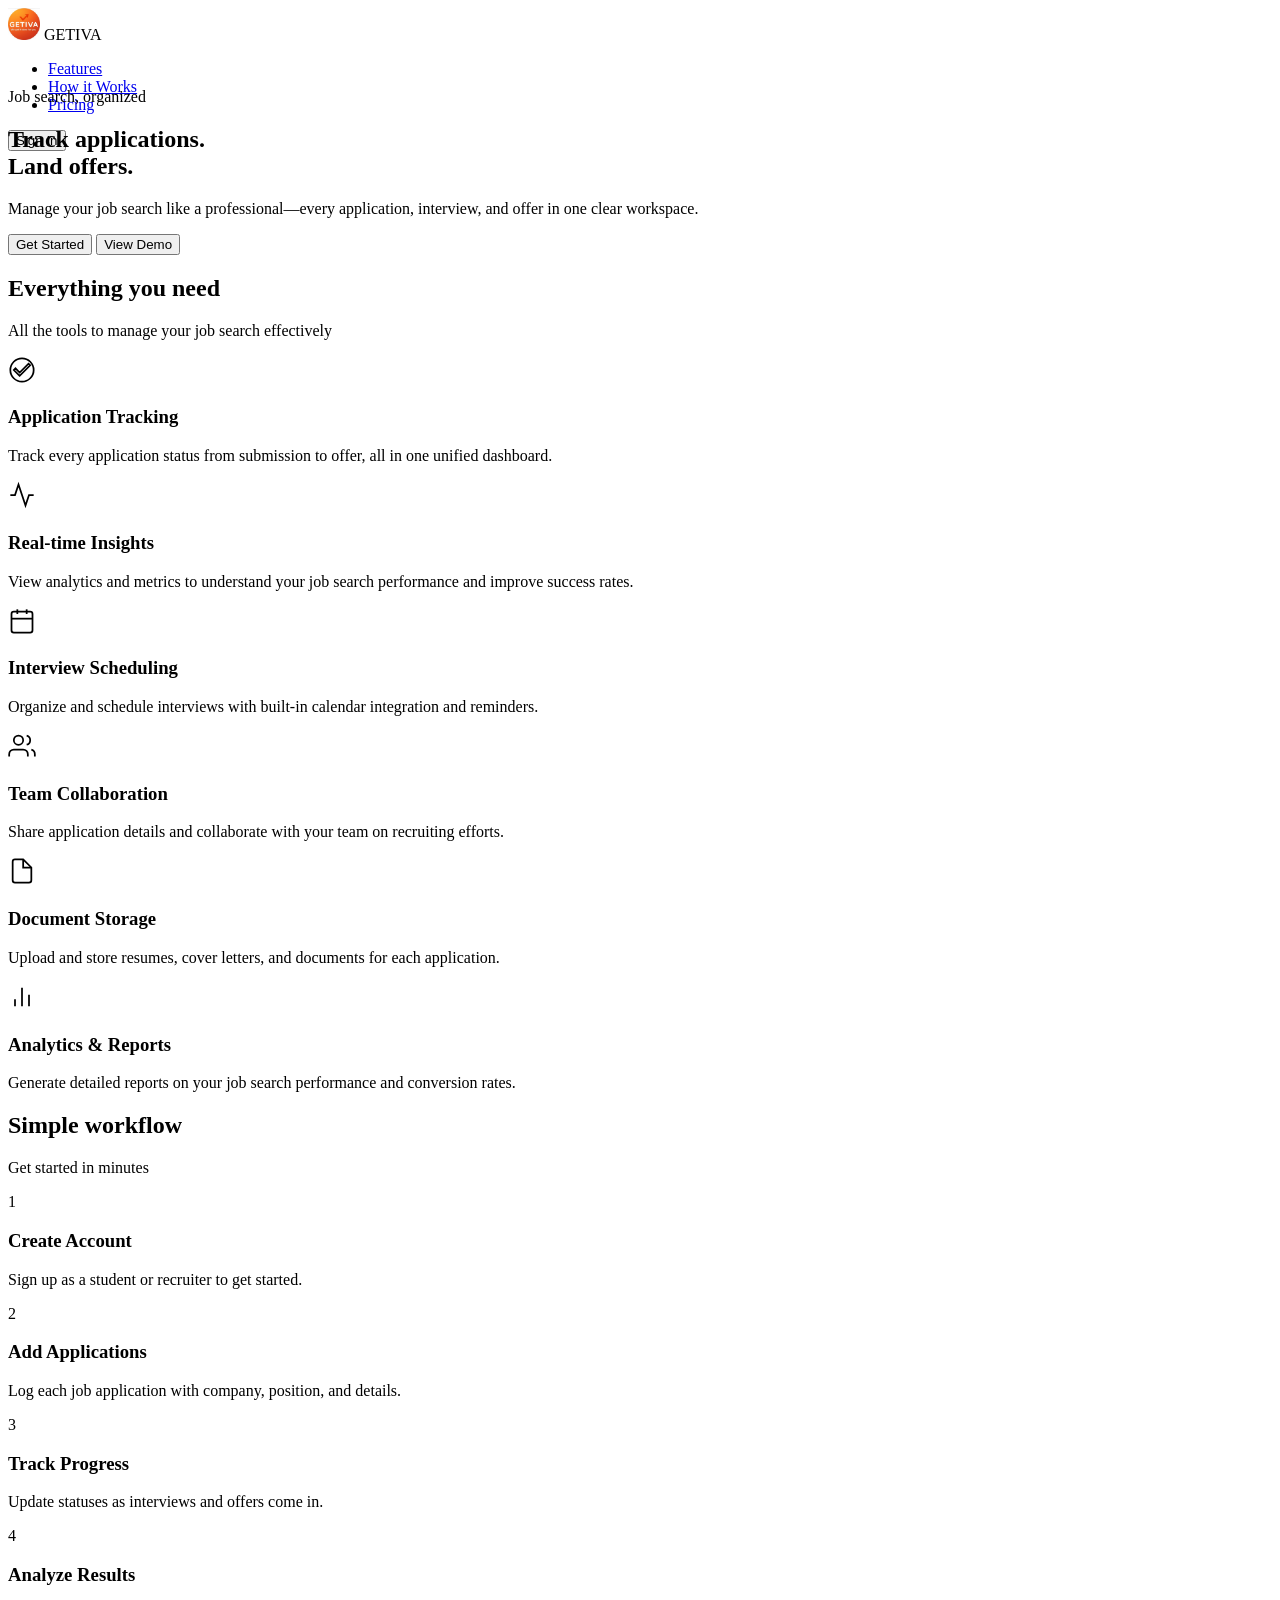
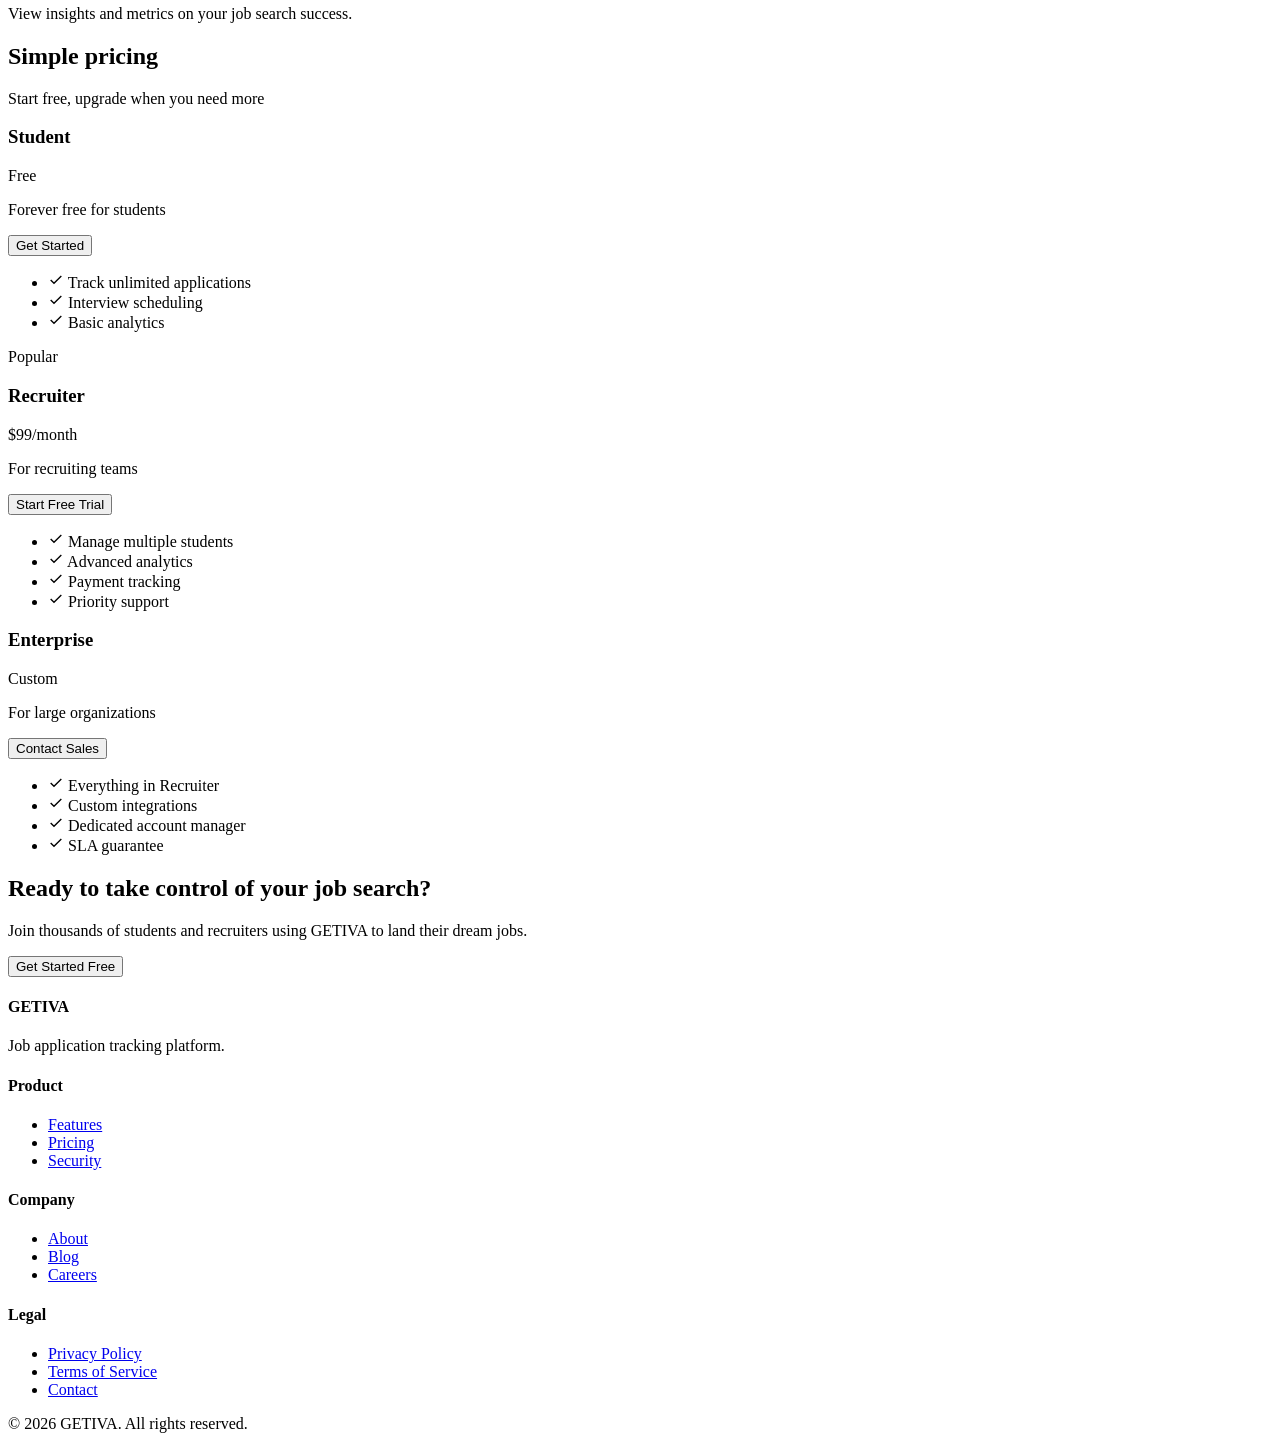
==== commit e4898c5c: "Add B2 storage, auth flows, and admin landing preview. Migrate Alembic to backend/migrations, add re" ====
--- a/frontend/public/index.html
+++ b/frontend/public/index.html
@@ -4,15 +4,20 @@
     <meta charset="UTF-8">
     <meta name="viewport" content="width=device-width, initial-scale=1.0">
     <title>GETIVA - Job Application Tracking Platform</title>
-    <link rel="stylesheet" href="../css/design-system.css">
-    <link rel="stylesheet" href="../css/landing.css">
+    <link rel="icon" href="images/getiva.png" type="image/png">
+    <link rel="preconnect" href="https://fonts.googleapis.com">
+    <link rel="preconnect" href="https://fonts.gstatic.com" crossorigin>
+    <link href="https://fonts.googleapis.com/css2?family=DM+Sans:ital,opsz,wght@0,9..40,400..800;1,9..40,400..700&display=swap" rel="stylesheet">
+    <link rel="stylesheet" href="css/design-system.css">
+    <link rel="stylesheet" href="css/getiva-theme.css">
+    <link rel="stylesheet" href="css/landing.css">
 </head>
-<body>
+<body class="landing-page">
     <!-- Navigation -->
     <nav class="navbar">
         <div class="container flex justify-between items-center" style="height: 64px;">
             <div class="logo">
-                <img src="images/logo.png" alt="GETIVA Logo" width="32" height="32" style="object-fit: contain;">
+                <img src="images/getiva.png" alt="GETIVA" width="32" height="32" style="object-fit: contain;">
                 <span>GETIVA</span>
             </div>
             <ul class="nav-links">
@@ -28,8 +33,9 @@
     <section class="hero">
         <div class="container">
             <div class="hero-content">
-                <h1>Track applications. Land offers.</h1>
-                <p>Manage your job search like a professional. Track every application, interview, and offer in one place.</p>
+                <p class="hero-eyebrow">Job search, organized</p>
+                <h1>Track applications.<br><span class="hero-gradient-text">Land offers.</span></h1>
+                <p class="hero-lead">Manage your job search like a professional—every application, interview, and offer in one clear workspace.</p>
                 <div class="hero-buttons">
                     <button class="btn btn-primary btn-lg" id="getStartedBtn">Get Started</button>
                     <button class="btn btn-secondary btn-lg">View Demo</button>
@@ -38,20 +44,20 @@
             <div class="hero-image">
                 <div class="dashboard-preview">
                     <div class="preview-header">
-                        <div class="preview-dot"></div>
-                        <div class="preview-dot"></div>
-                        <div class="preview-dot"></div>
+                        <div class="preview-dot preview-dot-red"></div>
+                        <div class="preview-dot preview-dot-yellow"></div>
+                        <div class="preview-dot preview-dot-green"></div>
                     </div>
                     <div class="preview-content">
                         <div class="preview-row">
-                            <div class="preview-item large"></div>
+                            <div class="preview-item large preview-accent"></div>
                         </div>
                         <div class="preview-row">
-                            <div class="preview-item"></div>
-                            <div class="preview-item"></div>
+                            <div class="preview-item preview-accent-soft"></div>
+                            <div class="preview-item preview-accent-alt"></div>
                         </div>
                         <div class="preview-row">
-                            <div class="preview-item large"></div>
+                            <div class="preview-item large preview-accent"></div>
                         </div>
                     </div>
                 </div>
@@ -325,99 +331,14 @@
                 </div>
             </div>
             <div class="footer-bottom">
-                <p>&copy; 2024 GETIVA. All rights reserved.</p>
+                <p>&copy; 2026 GETIVA. All rights reserved.</p>
             </div>
         </div>
     </footer>
-
-    <!-- Auth Modals -->
-    <div class="auth-modal" id="authModal">
-        <div class="modal-content">
-            <!-- Login Form -->
-            <div class="form-container active" id="loginForm">
-                <button class="modal-close" id="closeAuthModal">&times;</button>
-                <h2>Welcome back</h2>
-                <p>Sign in to your account</p>
-
-                <form id="loginFormElement">
-                    <div class="form-group">
-                        <label for="loginUsername">Username</label>
-                        <input type="text" id="loginUsername" name="username" required placeholder="Enter your username">
-                    </div>
-
-                    <div class="form-group">
-                        <label for="loginPassword">Password</label>
-                        <input type="password" id="loginPassword" name="password" required placeholder="Enter your password">
-                    </div>
-
-                    <div class="form-error" id="loginError"></div>
-
-                    <button type="submit" class="btn btn-primary btn-block">
-                        Sign In
-                    </button>
-                </form>
-
-                <div class="form-footer">
-                    <p>Don't have an account? <button class="link-btn" id="switchToRegister">Create one</button></p>
-                </div>
-            </div>
-
-            <!-- Registration Form -->
-            <div class="form-container" id="registerForm">
-                <button class="modal-close" id="closeAuthModal2">&times;</button>
-                <h2>Get started</h2>
-                <p>Create your account</p>
-
-                <form id="registerFormElement">
-                    <div class="form-group">
-                        <label for="registerUsername">Username</label>
-                        <input type="text" id="registerUsername" name="username" required placeholder="Choose a username">
-                    </div>
-
-                    <div class="form-group">
-                        <label for="registerEmail">Email</label>
-                        <input type="email" id="registerEmail" name="email" required placeholder="Enter your email">
-                    </div>
-
-                    <div class="form-group">
-                        <label for="registerPassword">Password</label>
-                        <input type="password" id="registerPassword" name="password" required placeholder="Create a strong password">
-                    </div>
-
-                    <div class="form-group">
-                        <label for="registerRole">I am a...</label>
-                        <select id="registerRole" name="role" required>
-                            <option value="">Select your role</option>
-                            <option value="student">Student</option>
-                            <option value="recruiter">Recruiter</option>
-                        </select>
-                    </div>
-
-                    <div class="form-group" id="fullNameGroup" style="display: none;">
-                        <label for="registerFullName">Full Name</label>
-                        <input type="text" id="registerFullName" name="full_name" placeholder="Enter your full name">
-                    </div>
-
-                    <div class="form-error" id="registerError"></div>
-
-                    <button type="submit" class="btn btn-primary btn-block">
-                        Create Account
-                    </button>
-                </form>
-
-                <div class="form-footer">
-                    <p>Already have an account? <button class="link-btn" id="switchToLogin">Sign in</button></p>
-                </div>
-            </div>
-        </div>
-    </div>
-
-    <!-- Overlay -->
-    <div class="modal-overlay" id="modalOverlay"></div>
 
     <!-- Toast Notifications -->
     <div class="toast-container" id="toastContainer"></div>
 
-    <script src="../js/script.js"></script>
+    <script src="js/script.js"></script>
 </body>
 </html>
